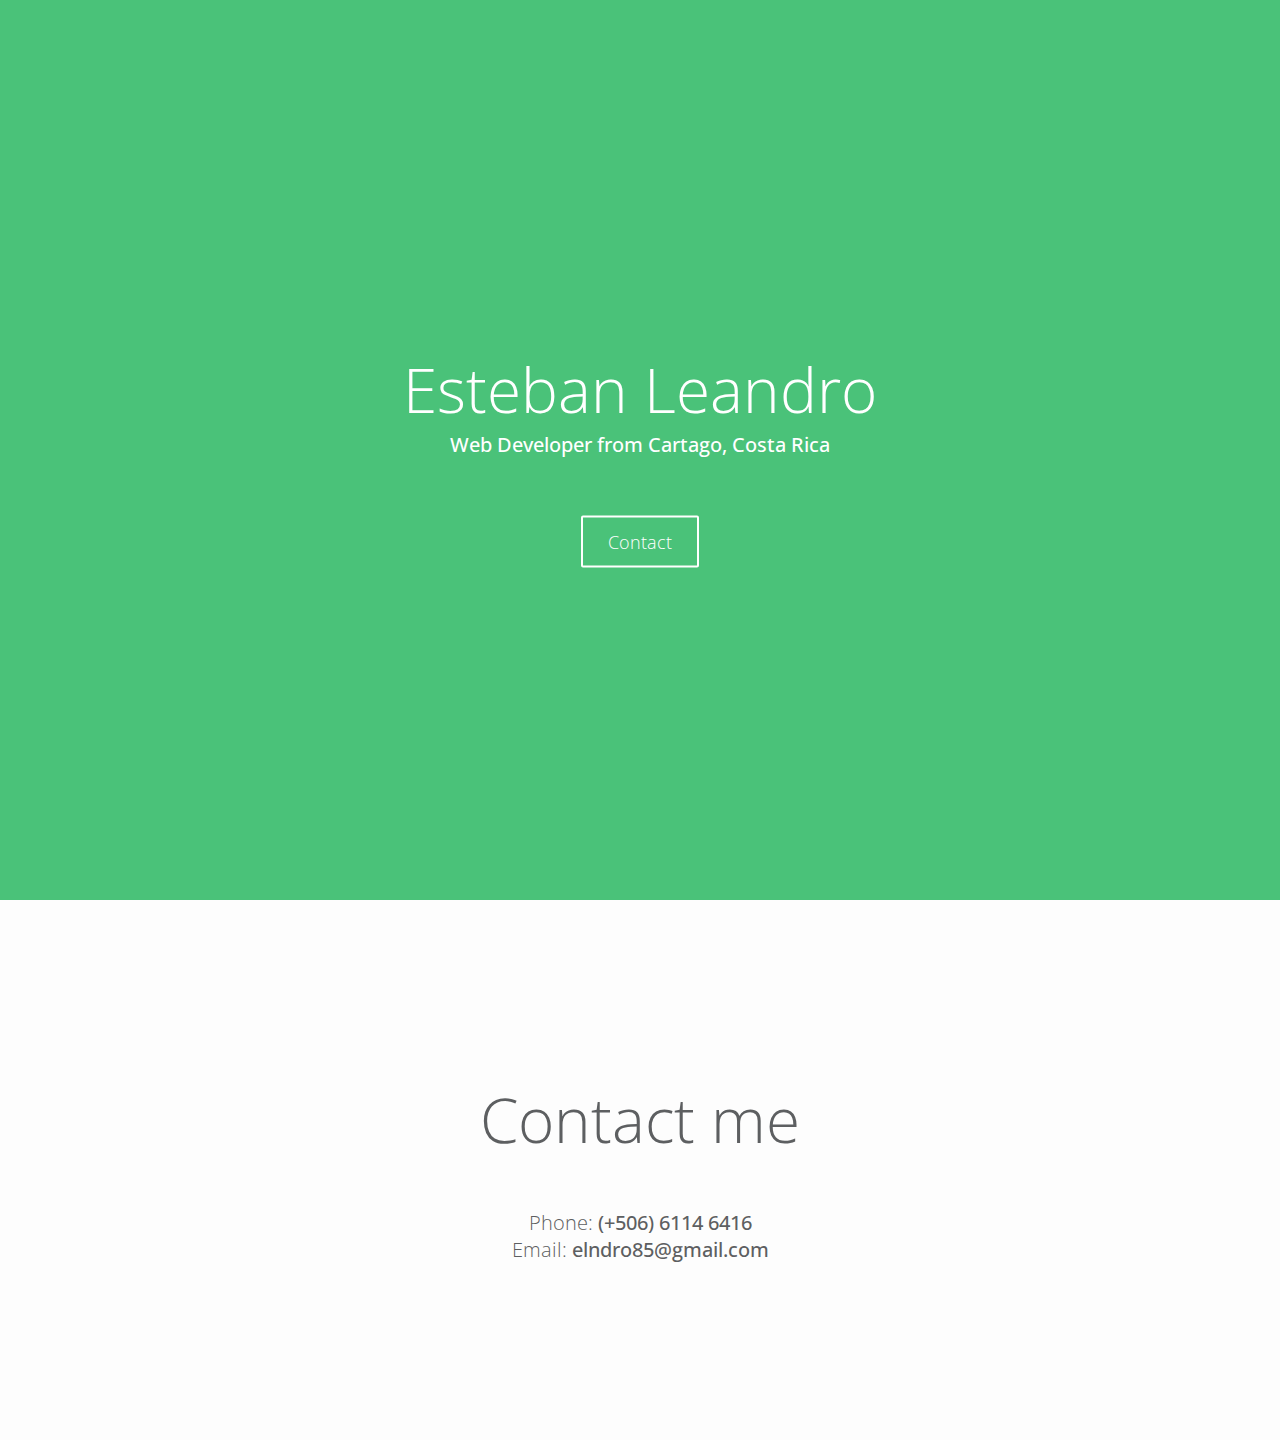
==== index.html @ 6fa20b87 "archivos del sitio" ====
<!DOCTYPE html>
<html lang="en">
	<head>
		<meta charset="UTF-8">
		<title>Esteban Leandro</title>

		<script src="js/main.js"></script>
		<link href="http://maxcdn.bootstrapcdn.com/font-awesome/4.3.0/css/font-awesome.min.css" rel="stylesheet">
    	<link rel="stylesheet" href="css/main.css">
    	<link rel="stylesheet" href="css/animate.css">

    	<script src="js/wow.min.js"></script>
		<script>
			new WOW().init();
		</script>

	</head>
	<body>
		
		<section class="hero">
			<div>
				<h1>Esteban Leandro</h1>
				<h3>Web Developer from Cartago, Costa Rica</h3>

				<br>
				<br>
				<br>

				<a href="#contact" class="btn btn-ghost">Contact</a>
			</div>
		</section>
		

		<section class="contact" id="contact">
			<div class="wow bounceInUp">
				<h2>Contact me</h2>

				<br><br>

				<h4><span>Phone: </span>(+506) 6114 6416</h4>
				<h4><span>Email: </span> elndro85@gmail.com</h4>
			</div>
		</section>


	</body>
</html>
---- css/main.css ----
@import url(http://fonts.googleapis.com/css?family=Roboto:400,100,300);
@import url(http://maxcdn.bootstrapcdn.com/font-awesome/4.2.0/css/font-awesome.min.css);
@import url(http://fonts.googleapis.com/css?family=Open+Sans:400,300);
/* line 1, ../_sass/utils/_placeholders.scss */
section.hero div, section.contact div {
  position: relative;
  top: 50%;
  -moz-transform: translateY(-50%);
  -ms-transform: translateY(-50%);
  -webkit-transform: translateY(-50%);
  transform: translateY(-50%); }

/* line 30, ../_sass/utils/_mixins.scss */
label.select ul {
  -moz-box-shadow: rgba(0, 0, 0, 0.22745) 0px 3px 10px 0px, rgba(0, 0, 0, 0.15686) 0px 3px 10px 0px;
  -webkit-box-shadow: rgba(0, 0, 0, 0.22745) 0px 3px 10px 0px, rgba(0, 0, 0, 0.15686) 0px 3px 10px 0px;
  box-shadow: rgba(0, 0, 0, 0.22745) 0px 3px 10px 0px, rgba(0, 0, 0, 0.15686) 0px 3px 10px 0px; }

/* line 38, ../_sass/utils/_mixins.scss */
label.select ul li:hover, button:hover, .btn:hover, .btn-graph:hover {
  -moz-transition: ease 0.6s background-color;
  -o-transition: ease 0.6s background-color;
  -webkit-transition: ease 0.6s background-color;
  transition: ease 0.6s background-color; }

/* line 42, ../_sass/utils/_mixins.scss */
label.select ul {
  display: none;
  position: absolute;
  background: #fff;
  -moz-border-radius: 2px;
  -webkit-border-radius: 2px;
  border-radius: 2px;
  z-index: 1000; }
  /* line 50, ../_sass/utils/_mixins.scss */
  label.select ul li {
    display: block;
    border: none; }
    /* line 53, ../_sass/utils/_mixins.scss */
    label.select ul li:hover {
      background: #739cd9;
      color: #c3d5ef; }
      /* line 57, ../_sass/utils/_mixins.scss */
      label.select ul li:hover a, label.select ul li:hover a:visited {
        color: #fff; }

/* line 7, ../_sass/layout/_general.scss */
html {
  -moz-box-sizing: border-box;
  -webkit-box-sizing: border-box;
  box-sizing: border-box; }

/* line 11, ../_sass/layout/_general.scss */
* {
  margin: 0;
  padding: 0;
  -moz-box-sizing: border-box;
  -webkit-box-sizing: border-box;
  box-sizing: border-box;
  font-family: "Open Sans", sans-serif;
  font-weight: 100;
  font-size: 18px; }
  /* line 21, ../_sass/layout/_general.scss */
  *:after, *:before {
    -moz-box-sizing: border-box;
    -webkit-box-sizing: border-box;
    box-sizing: border-box; }

/* line 26, ../_sass/layout/_general.scss */
body {
  background: #fdfdfd; }

/* line 30, ../_sass/layout/_general.scss */
html, body {
  width: 100%;
  height: 100%; }

/* line 6, ../_sass/layout/_grid.scss */
.grid-1-1 {
  width: 100%; }

/* line 6, ../_sass/layout/_grid.scss */
.grid-1-2 {
  width: 50%; }

/* line 6, ../_sass/layout/_grid.scss */
.grid-2-2 {
  width: 100%; }

/* line 6, ../_sass/layout/_grid.scss */
.grid-1-3 {
  width: 33.33333%; }

/* line 6, ../_sass/layout/_grid.scss */
.grid-2-3 {
  width: 66.66667%; }

/* line 6, ../_sass/layout/_grid.scss */
.grid-3-3 {
  width: 100%; }

/* line 6, ../_sass/layout/_grid.scss */
.grid-1-4 {
  width: 25%; }

/* line 6, ../_sass/layout/_grid.scss */
.grid-2-4 {
  width: 50%; }

/* line 6, ../_sass/layout/_grid.scss */
.grid-3-4 {
  width: 75%; }

/* line 6, ../_sass/layout/_grid.scss */
.grid-4-4 {
  width: 100%; }

/* line 6, ../_sass/layout/_grid.scss */
.grid-1-5 {
  width: 20%; }

/* line 6, ../_sass/layout/_grid.scss */
.grid-2-5 {
  width: 40%; }

/* line 6, ../_sass/layout/_grid.scss */
.grid-3-5 {
  width: 60%; }

/* line 6, ../_sass/layout/_grid.scss */
.grid-4-5 {
  width: 80%; }

/* line 6, ../_sass/layout/_grid.scss */
.grid-5-5 {
  width: 100%; }

/* line 6, ../_sass/layout/_grid.scss */
.grid-1-6 {
  width: 16.66667%; }

/* line 6, ../_sass/layout/_grid.scss */
.grid-2-6 {
  width: 33.33333%; }

/* line 6, ../_sass/layout/_grid.scss */
.grid-3-6 {
  width: 50%; }

/* line 6, ../_sass/layout/_grid.scss */
.grid-4-6 {
  width: 66.66667%; }

/* line 6, ../_sass/layout/_grid.scss */
.grid-5-6 {
  width: 83.33333%; }

/* line 6, ../_sass/layout/_grid.scss */
.grid-6-6 {
  width: 100%; }

/* line 12, ../_sass/layout/_grid.scss */
.grid-row {
  clear: both; }
  /* line 21, ../_sass/utils/_mixins.scss */
  .grid-row:before, .grid-row:after {
    content: " ";
    clear: both;
    display: block; }
  /* line 15, ../_sass/layout/_grid.scss */
  .grid-row > div {
    padding-top: 12px;
    padding-left: 12px;
    float: left; }
    /* line 20, ../_sass/layout/_grid.scss */
    .grid-row > div:last-of-type {
      padding-right: 12px; }

/* line 26, ../_sass/layout/_grid.scss */
.grid-nopadding {
  padding: 0 !important; }

/* line 30, ../_sass/layout/_grid.scss */
.grid-row-blank {
  clear: both;
  height: 100px; }
  /* line 21, ../_sass/utils/_mixins.scss */
  .grid-row-blank:before, .grid-row-blank:after {
    content: " ";
    clear: both;
    display: block; }

/* line 35, ../_sass/layout/_grid.scss */
.grid-center {
  margin-left: auto;
  margin-right: auto; }

/* line 2, ../_sass/layout/_boxes.scss */
.box-resources div {
  margin: 12px; }
  /* line 5, ../_sass/layout/_boxes.scss */
  .box-resources div p {
    font-size: 14px; }

/* line 11, ../_sass/layout/_boxes.scss */
.box-feature {
  text-align: center; }
  /* line 13, ../_sass/layout/_boxes.scss */
  .box-feature i {
    font-size: 60px;
    margin: 12px;
    color: #ffa33d; }
  /* line 18, ../_sass/layout/_boxes.scss */
  .box-feature p {
    font-size: 14px; }

/* line 25, ../_sass/layout/_boxes.scss */
.box-quote div {
  float: left;
  display: inline-block;
  text-align: center; }
/* line 31, ../_sass/layout/_boxes.scss */
.box-quote div:first-child {
  width: 20%; }
  /* line 33, ../_sass/layout/_boxes.scss */
  .box-quote div:first-child img {
    -moz-border-radius: 50%;
    -webkit-border-radius: 50%;
    border-radius: 50%;
    width: 120px;
    height: 120px; }
/* line 40, ../_sass/layout/_boxes.scss */
.box-quote div:last-child {
  width: 80%; }
  /* line 42, ../_sass/layout/_boxes.scss */
  .box-quote div:last-child blockquote {
    margin: 12px; }
    /* line 45, ../_sass/layout/_boxes.scss */
    .box-quote div:last-child blockquote p:before {
      content: "\f10d"; }
    /* line 49, ../_sass/layout/_boxes.scss */
    .box-quote div:last-child blockquote p:after {
      content: "\f10e"; }
    /* line 53, ../_sass/layout/_boxes.scss */
    .box-quote div:last-child blockquote p:before, .box-quote div:last-child blockquote p:after {
      font-family: "FontAwesome";
      color: #ffa33d;
      font-size: 22px;
      margin: 12px; }
    /* line 60, ../_sass/layout/_boxes.scss */
    .box-quote div:last-child blockquote cite {
      font-size: 14px; }
/* line 66, ../_sass/layout/_boxes.scss */
.box-quote + div {
  margin: 12px; }
  /* line 68, ../_sass/layout/_boxes.scss */
  .box-quote + div img {
    -moz-border-radius: 50%;
    -webkit-border-radius: 50%;
    border-radius: 50%;
    margin: 25px; }
    /* line 72, ../_sass/layout/_boxes.scss */
    .box-quote + div img:hover {
      cursor: pointer; }

/* line 81, ../_sass/layout/_boxes.scss */
.box-casos .grid-row div {
  margin: 50px; }
  /* line 83, ../_sass/layout/_boxes.scss */
  .box-casos .grid-row div img {
    width: 400px;
    height: 250px;
    display: block;
    float: right; }
  /* line 90, ../_sass/layout/_boxes.scss */
  .box-casos .grid-row div div {
    margin-top: 50px;
    text-align: center;
    margin: 75px;
    float: left;
    width: 50%; }
    /* line 97, ../_sass/layout/_boxes.scss */
    .box-casos .grid-row div div p {
      padding: 0;
      width: 90%;
      text-align: justify; }
    /* line 105, ../_sass/layout/_boxes.scss */
    .box-casos .grid-row div div h1, .box-casos .grid-row div div h2, .box-casos .grid-row div div h3, .box-casos .grid-row div div h4, .box-casos .grid-row div div h5, .box-casos .grid-row div div h6 {
      margin-bottom: 12px; }

/* line 118, ../_sass/layout/_boxes.scss */
.box-casos.box-casos-centered .grid-row:nth-child(odd) > div > img {
  float: right; }

/* line 126, ../_sass/layout/_boxes.scss */
.box-feature-extended {
  margin: 12px; }
  /* line 128, ../_sass/layout/_boxes.scss */
  .box-feature-extended h2 {
    margin-bottom: 12px; }
  /* line 132, ../_sass/layout/_boxes.scss */
  .box-feature-extended img {
    width: 250px;
    height: 150px;
    float: left; }
  /* line 138, ../_sass/layout/_boxes.scss */
  .box-feature-extended div {
    margin: 0 12px;
    float: left;
    width: 55%;
    padding: 0; }
    /* line 143, ../_sass/layout/_boxes.scss */
    .box-feature-extended div p {
      padding: 0; }

/* line 149, ../_sass/layout/_boxes.scss */
.box-partners {
  text-align: center; }
  /* line 151, ../_sass/layout/_boxes.scss */
  .box-partners h2, .box-partners p {
    margin-bottom: 25px; }
  /* line 155, ../_sass/layout/_boxes.scss */
  .box-partners img {
    width: 200px;
    height: 100px;
    margin: 25px; }
    /* line 159, ../_sass/layout/_boxes.scss */
    .box-partners img:hover {
      cursor: pointer; }

/* line 165, ../_sass/layout/_boxes.scss */
.box-about {
  text-align: center; }
  /* line 168, ../_sass/layout/_boxes.scss */
  .box-about img:first-child {
    margin-bottom: 25px; }
  /* line 172, ../_sass/layout/_boxes.scss */
  .box-about h2 {
    margin-bottom: 12px; }
  /* line 176, ../_sass/layout/_boxes.scss */
  .box-about img:last-child {
    width: 300px;
    height: 300px; }

/* line 1, ../_sass/layout/_navigation.scss */
.menu-fixed-top {
  display: block;
  text-align: center; }
  /* line 5, ../_sass/layout/_navigation.scss */
  .menu-fixed-top ul li {
    display: inline-block; }
    /* line 7, ../_sass/layout/_navigation.scss */
    .menu-fixed-top ul li img {
      width: 100px;
      height: 80px;
      -webkit-filter: grayscale(100%);
      filter: grayscale(100%); }
      /* line 12, ../_sass/layout/_navigation.scss */
      .menu-fixed-top ul li img:hover {
        cursor: pointer;
        -webkit-filter: grayscale(0%);
        filter: grayscale(0%); }

/* line 1, ../_sass/layout/_sections.scss */
section.hero {
  background-color: #4AC279;
  text-align: center;
  height: 100vh; }
  /* line 10, ../_sass/layout/_sections.scss */
  section.hero div h1, section.hero div h3 {
    color: white; }
  /* line 14, ../_sass/layout/_sections.scss */
  section.hero div h1 {
    font-weight: 200;
    font-size: 62px; }
  /* line 19, ../_sass/layout/_sections.scss */
  section.hero div h3 {
    font-size: 20px; }
  /* line 23, ../_sass/layout/_sections.scss */
  section.hero div a {
    color: white; }
    /* line 26, ../_sass/layout/_sections.scss */
    section.hero div a:hover {
      color: #4AC279; }

/* line 35, ../_sass/layout/_sections.scss */
section.contact {
  height: 60vh;
  background: url(imgs/geometry.png) repeat;
  text-align: center; }
  /* line 42, ../_sass/layout/_sections.scss */
  section.contact div h2 {
    font-size: 62px;
    font-weight: 200; }
  /* line 47, ../_sass/layout/_sections.scss */
  section.contact div h4 {
    font-size: 20px; }
    /* line 49, ../_sass/layout/_sections.scss */
    section.contact div h4 span {
      font-size: inherit; }

/* line 1, ../_sass/layout/_heads.scss */
body > header {
  position: relative;
  clear: both;
  -moz-box-shadow: rgba(0, 0, 0, 0.22745) 0px 3px 10px 0px;
  -webkit-box-shadow: rgba(0, 0, 0, 0.22745) 0px 3px 10px 0px;
  box-shadow: rgba(0, 0, 0, 0.22745) 0px 3px 10px 0px; }
  /* line 21, ../_sass/utils/_mixins.scss */
  body > header:before, body > header:after {
    content: " ";
    clear: both;
    display: block; }
  /* line 7, ../_sass/layout/_heads.scss */
  body > header nav {
    display: block;
    text-align: center; }
    /* line 10, ../_sass/layout/_heads.scss */
    body > header nav ul li {
      display: inline-block;
      margin-top: 12px; }
      /* line 14, ../_sass/layout/_heads.scss */
      body > header nav ul li a {
        color: #76797b; }
  /* line 20, ../_sass/layout/_heads.scss */
  body > header > a {
    position: absolute;
    top: 12px;
    right: 12px;
    margin-top: 12px; }
  /* line 27, ../_sass/layout/_heads.scss */
  body > header i {
    float: left;
    margin: 12px; }
  /* line 32, ../_sass/layout/_heads.scss */
  body > header i:before {
    font-size: 60px; }
  /* line 36, ../_sass/layout/_heads.scss */
  body > header div {
    padding: 12px; }

/* line 1, ../_sass/components/_headings.scss */
h1, h2, h3, h4, h5, h6 {
  color: #5D5F61;
  font-weight: 500; }

/* line 7, ../_sass/components/_headings.scss */
h1 {
  font-size: 38px; }

/* line 7, ../_sass/components/_headings.scss */
h2 {
  font-size: 37px; }

/* line 7, ../_sass/components/_headings.scss */
h3 {
  font-size: 36px; }

/* line 7, ../_sass/components/_headings.scss */
h4 {
  font-size: 35px; }

/* line 7, ../_sass/components/_headings.scss */
h5 {
  font-size: 34px; }

/* line 7, ../_sass/components/_headings.scss */
h6 {
  font-size: 33px; }

@font-face {
  font-family: "minerva";
  src: url('/fonts/minerva.eot');
  src: url('/fonts/minerva.eot?#iefix') format('embedded-opentype'), url('/fonts/minerva.woff') format('woff'), url('/fonts/minerva.ttf') format('truetype'), url('/fonts/minerva.svg') format('svg'); }
/* line 3, ../_sass/components/_text.scss */
.icon-minerva:before {
  font-family: "minerva";
  content: '\e800'; }

/* line 8, ../_sass/components/_text.scss */
a {
  text-decoration: none;
  color: #ffa33d;
  cursor: pointer; }
  /* line 13, ../_sass/components/_text.scss */
  a:hover {
    color: #ffa33d; }
  /* line 16, ../_sass/components/_text.scss */
  a:visited {
    color: #ffa33d; }
    /* line 18, ../_sass/components/_text.scss */
    a:visited:hover {
      color: #ffa33d; }

/* line 24, ../_sass/components/_text.scss */
strong, b {
  font-weight: 300; }

/* line 28, ../_sass/components/_text.scss */
em, i {
  font-style: italic; }

/* line 32, ../_sass/components/_text.scss */
mark {
  background-color: #739cd9; }

/* line 36, ../_sass/components/_text.scss */
section p {
  padding: 0 25px; }

/* line 40, ../_sass/components/_text.scss */
.text-center {
  text-align: center; }

/* line 44, ../_sass/components/_text.scss */
::-moz-selection {
  text-shadow: none;
  color: #fff;
  background: #ffa33d; }

/* line 50, ../_sass/components/_text.scss */
::selection {
  text-shadow: none;
  color: #fff;
  background: #ffa33d; }

/* line 1, ../_sass/components/_lists.scss */
ul, ol {
  list-style-type: none; }
  /* line 2, ../_sass/components/_lists.scss */
  ul li, ol li {
    padding: 12px; }

/* line 1, ../_sass/components/_forms.scss */
label {
  position: relative;
  padding-top: 20px;
  display: inline-block;
  margin: 0 12px; }

/* line 8, ../_sass/components/_forms.scss */
input[type="text"], input[type="email"], input[type="password"], input[type="number"], input[type="tel"], textarea {
  padding: 12px;
  border: none;
  border-bottom: 1px solid #5D5F61;
  outline: none;
  background-color: transparent; }
  /* line 15, ../_sass/components/_forms.scss */
  input[type="text"]:focus, input[type="email"]:focus, input[type="password"]:focus, input[type="number"]:focus, input[type="tel"]:focus, textarea:focus {
    outline: none;
    -moz-transition: ease 0.4s all;
    -o-transition: ease 0.4s all;
    -webkit-transition: ease 0.4s all;
    transition: ease 0.4s all;
    -moz-box-shadow: inset #ffa33d 0 -1px 0 0;
    -webkit-box-shadow: inset #ffa33d 0 -1px 0 0;
    box-shadow: inset #ffa33d 0 -1px 0 0;
    border-color: #ffa33d; }
  /* line 22, ../_sass/components/_forms.scss */
  input[type="text"]:focus + span, label.used input[type="text"] + span, input[type="email"]:focus + span, label.used input[type="email"] + span, input[type="password"]:focus + span, label.used input[type="password"] + span, input[type="number"]:focus + span, label.used input[type="number"] + span, input[type="tel"]:focus + span, label.used input[type="tel"] + span, textarea:focus + span, label.used textarea + span {
    top: 5px;
    font-size: 14px;
    color: #ffa33d;
    -moz-transition: ease 0.6s all;
    -o-transition: ease 0.6s all;
    -webkit-transition: ease 0.6s all;
    transition: ease 0.6s all; }
  /* line 29, ../_sass/components/_forms.scss */
  input[type="text"] + span, input[type="email"] + span, input[type="password"] + span, input[type="number"] + span, input[type="tel"] + span, textarea + span {
    display: block;
    color: #76797b;
    position: absolute;
    pointer-events: none;
    left: 5px;
    top: 32px; }
  /* line 38, ../_sass/components/_forms.scss */
  input[type="text"]:focus:invalid, input[type="email"]:focus:invalid, input[type="password"]:focus:invalid, input[type="number"]:focus:invalid, input[type="tel"]:focus:invalid, textarea:focus:invalid {
    -moz-box-shadow: inset #ef5350 0 -1px 0 0;
    -webkit-box-shadow: inset #ef5350 0 -1px 0 0;
    box-shadow: inset #ef5350 0 -1px 0 0;
    border-bottom: 1px solid #ef5350;
    outline: none; }
    /* line 42, ../_sass/components/_forms.scss */
    input[type="text"]:focus:invalid + span, input[type="email"]:focus:invalid + span, input[type="password"]:focus:invalid + span, input[type="number"]:focus:invalid + span, input[type="tel"]:focus:invalid + span, textarea:focus:invalid + span {
      color: #ef5350; }
  /* line 47, ../_sass/components/_forms.scss */
  input[type="text"]:-moz-submit-invalid, input[type="text"]:-moz-ui-invalid, input[type="email"]:-moz-submit-invalid, input[type="email"]:-moz-ui-invalid, input[type="password"]:-moz-submit-invalid, input[type="password"]:-moz-ui-invalid, input[type="number"]:-moz-submit-invalid, input[type="number"]:-moz-ui-invalid, input[type="tel"]:-moz-submit-invalid, input[type="tel"]:-moz-ui-invalid, textarea:-moz-submit-invalid, textarea:-moz-ui-invalid {
    -moz-box-shadow: none;
    -webkit-box-shadow: none;
    box-shadow: none; }

/* line 52, ../_sass/components/_forms.scss */
input[type="number"] {
  text-align: center; }

/* line 56, ../_sass/components/_forms.scss */
input[type="radio"] {
  display: none; }
  /* line 59, ../_sass/components/_forms.scss */
  input[type="radio"] + span {
    margin-right: 12px; }
    /* line 61, ../_sass/components/_forms.scss */
    input[type="radio"] + span:before {
      content: " ";
      display: inline-block;
      width: 13px;
      height: 13px;
      margin: 0 12px;
      vertical-align: middle;
      cursor: pointer;
      -moz-border-radius: 50%;
      -webkit-border-radius: 50%;
      border-radius: 50%;
      border: 1px solid #76797b;
      background-color: transparent;
      -moz-transition: background-color 0.5s ease-out;
      -o-transition: background-color 0.5s ease-out;
      -webkit-transition: background-color 0.5s ease-out;
      transition: background-color 0.5s ease-out; }
  /* line 76, ../_sass/components/_forms.scss */
  input[type="radio"]:checked + span:before {
    background-color: #ffa33d;
    border-color: #ffa33d; }

/* line 83, ../_sass/components/_forms.scss */
input[type="checkbox"] {
  display: none; }
  /* line 86, ../_sass/components/_forms.scss */
  input[type="checkbox"] + span {
    margin: 0 36px; }
  /* line 90, ../_sass/components/_forms.scss */
  input[type="checkbox"] + span:before {
    top: 23px;
    content: " ";
    margin: 0 12px;
    display: inline;
    cursor: pointer;
    position: absolute;
    left: 0;
    z-index: 1;
    width: 1rem;
    height: 1rem;
    border: 1px solid #76797b;
    -moz-transition: all 0.3s ease-in-out;
    -o-transition: all 0.3s ease-in-out;
    -webkit-transition: all 0.3s ease-in-out;
    transition: all 0.3s ease-in-out; }
  /* line 105, ../_sass/components/_forms.scss */
  input[type="checkbox"]:checked + span:before {
    content: " ";
    -moz-transform: rotate(-45deg);
    -ms-transform: rotate(-45deg);
    -webkit-transform: rotate(-45deg);
    transform: rotate(-45deg);
    height: .5rem;
    border-color: #ffa33d;
    border-top-style: none;
    border-right-style: none; }

/* line 116, ../_sass/components/_forms.scss */
input[type="file"] {
  position: relative;
  display: none; }
  /* line 124, ../_sass/components/_forms.scss */
  input[type="file"]:focus {
    outline: none; }

/* line 129, ../_sass/components/_forms.scss */
label.file {
  -moz-border-radius: 4px;
  -webkit-border-radius: 4px;
  border-radius: 4px;
  margin: 22px;
  position: relative;
  overflow: hidden;
  height: 100px;
  width: 100px;
  text-align: center;
  border: 2px dotted #e6e6e6; }
  /* line 139, ../_sass/components/_forms.scss */
  label.file:hover {
    cursor: pointer;
    background-color: #e6e6e6;
    color: #fff; }
    /* line 143, ../_sass/components/_forms.scss */
    label.file:hover:after {
      right: 28px;
      font-size: 48px;
      -moz-transition: ease 0.6s font-size;
      -o-transition: ease 0.6s font-size;
      -webkit-transition: ease 0.6s font-size;
      transition: ease 0.6s font-size;
      color: #fff; }
  /* line 151, ../_sass/components/_forms.scss */
  label.file:after {
    top: 0;
    right: 32px;
    position: absolute;
    text-shadow: 0px 1px 20px transparent;
    color: #d5d5d5;
    content: "\f016";
    font-family: "FontAwesome";
    line-height: 100px;
    font-size: 32px; }

/* line 164, ../_sass/components/_forms.scss */
select {
  position: relative;
  overflow: hidden;
  -moz-appearance: none;
  -webkit-appearance: none;
  padding: 0 25px;
  left: -10000px; }

/* line 172, ../_sass/components/_forms.scss */
label.select {
  display: inline-block;
  margin: 0 12px; }
  /* line 178, ../_sass/components/_forms.scss */
  label.select ul {
    top: 65px;
    left: 0; }
  /* line 183, ../_sass/components/_forms.scss */
  label.select span {
    position: absolute;
    top: 28px;
    left: 0;
    padding: 0 35px 6px 0;
    display: block;
    border-bottom: 1px solid #5D5F61; }
    /* line 191, ../_sass/components/_forms.scss */
    label.select span:after {
      content: "\f0d7";
      font-family: "FontAwesome";
      position: absolute;
      right: 10px;
      top: 5px; }
  /* line 200, ../_sass/components/_forms.scss */
  label.select:hover {
    cursor: pointer; }
  /* line 204, ../_sass/components/_forms.scss */
  label.select:hover span:after {
    top: 10px;
    -moz-transition: all 0.3s ease-in-out;
    -o-transition: all 0.3s ease-in-out;
    -webkit-transition: all 0.3s ease-in-out;
    transition: all 0.3s ease-in-out; }

/* line 210, ../_sass/components/_forms.scss */
.row-form {
  padding: 12px; }
  /* line 213, ../_sass/components/_forms.scss */
  .row-form label:first-of-type {
    padding-top: 0; }

/* line 1, ../_sass/components/_tables.scss */
table {
  border-collapse: collapse;
  margin: 12px 25px; }
  /* line 5, ../_sass/components/_tables.scss */
  table tr:nth-child(odd) td {
    background: #fafafa; }
  /* line 10, ../_sass/components/_tables.scss */
  table th {
    background: #ebebec;
    font-style: bolder;
    font-weight: 300;
    padding: 12px;
    text-align: center; }
  /* line 18, ../_sass/components/_tables.scss */
  table td {
    padding: 12px;
    font-weight: 100;
    text-align: center; }
    /* line 22, ../_sass/components/_tables.scss */
    table td img {
      -moz-border-radius: 50%;
      -webkit-border-radius: 50%;
      border-radius: 50%; }

/* line 1, ../_sass/components/_buttons.scss */
button, .btn {
  padding: 12px 25px;
  margin: 12px 6px;
  background-color: #aaabad;
  color: #fff;
  cursor: pointer;
  border: none;
  border-radius: 2px;
  font-family: "Open Sans", sans-serif;
  font-weight: 100;
  font-weight: 300; }
  /* line 13, ../_sass/components/_buttons.scss */
  button:hover, .btn:hover {
    padding: 10px 23px;
    border: 2px solid #5D5F61;
    background-color: transparent;
    color: #5D5F61; }

/* line 23, ../_sass/components/_buttons.scss */
.btn-ghost {
  background-color: transparent;
  border: 2px solid #fff;
  color: white; }
  /* line 27, ../_sass/components/_buttons.scss */
  .btn-ghost:hover {
    padding: 12px 25px;
    color: #fff;
    background-color: white;
    border: 2px solid #fff; }

/* line 35, ../_sass/components/_buttons.scss */
.btn-graph {
  width: 100%;
  display: inline-block;
  padding: 25px 0;
  margin: 12px 0;
  text-align: center;
  font-size: 22px;
  border: 1px solid #aaabad;
  color: #76797b; }
  /* line 44, ../_sass/components/_buttons.scss */
  .btn-graph:hover {
    background-color: #aaabad;
    color: #fff;
    border-color: #aaabad; }
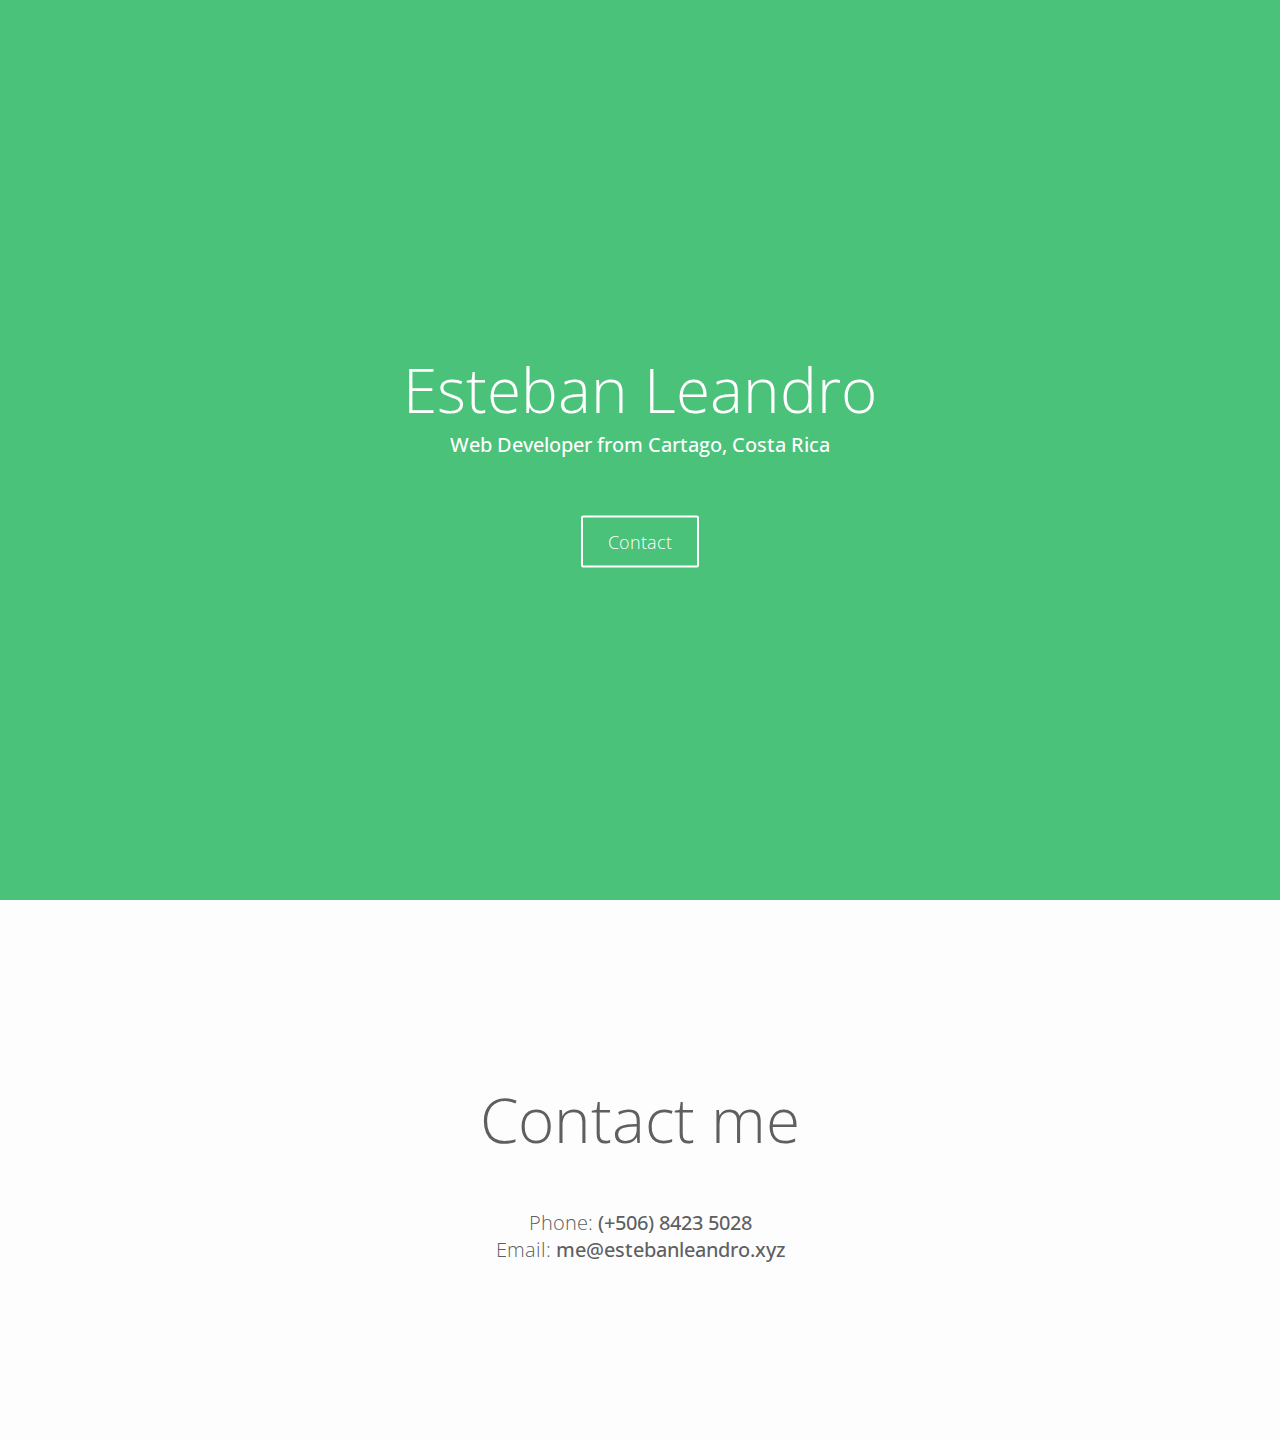
==== commit 9b4f4e5b: "changed phone number" ====
--- a/index.html
+++ b/index.html
@@ -9,14 +9,11 @@
     	<link rel="stylesheet" href="css/main.css">
     	<link rel="stylesheet" href="css/animate.css">
 
-    	<script src="js/wow.min.js"></script>
-		<script>
-			new WOW().init();
-		</script>
+
 
 	</head>
 	<body>
-		
+
 		<section class="hero">
 			<div>
 				<h1>Esteban Leandro</h1>
@@ -29,7 +26,7 @@
 				<a href="#contact" class="btn btn-ghost">Contact</a>
 			</div>
 		</section>
-		
+
 
 		<section class="contact" id="contact">
 			<div class="wow bounceInUp">
@@ -37,11 +34,38 @@
 
 				<br><br>
 
-				<h4><span>Phone: </span>(+506) 6114 6416</h4>
-				<h4><span>Email: </span> elndro85@gmail.com</h4>
+				<h4><span>Phone: </span>(+506) 8423 5028</h4>
+				<h4><span>Email: </span> me@estebanleandro.xyz</h4>
 			</div>
 		</section>
 
-
+		<script>
+		    $("#menu-close").click(function(e) {
+		        e.preventDefault();
+		        $("#sidebar-wrapper").toggleClass("active");
+		    });
+		    </script>
+		    <script>
+		    $("#menu-toggle").click(function(e) {
+		        e.preventDefault();
+		        $("#sidebar-wrapper").toggleClass("active");
+		    });
+		    </script>
+		    <script>
+		    $(function() {
+		        $('a[href*=#]:not([href=#])').click(function() {
+		            if (location.pathname.replace(/^\//, '') == this.pathname.replace(/^\//, '') || location.hostname == this.hostname) {
+		                var target = $(this.hash);
+		                target = target.length ? target : $('[name=' + this.hash.slice(1) + ']');
+		                if (target.length) {
+		                    $('html,body').animate({
+		                        scrollTop: target.offset().top
+		                    }, 1000);
+		                    return false;
+		                }
+		            }
+		        });
+		    });
+		</script>
 	</body>
-</html>+</html>
